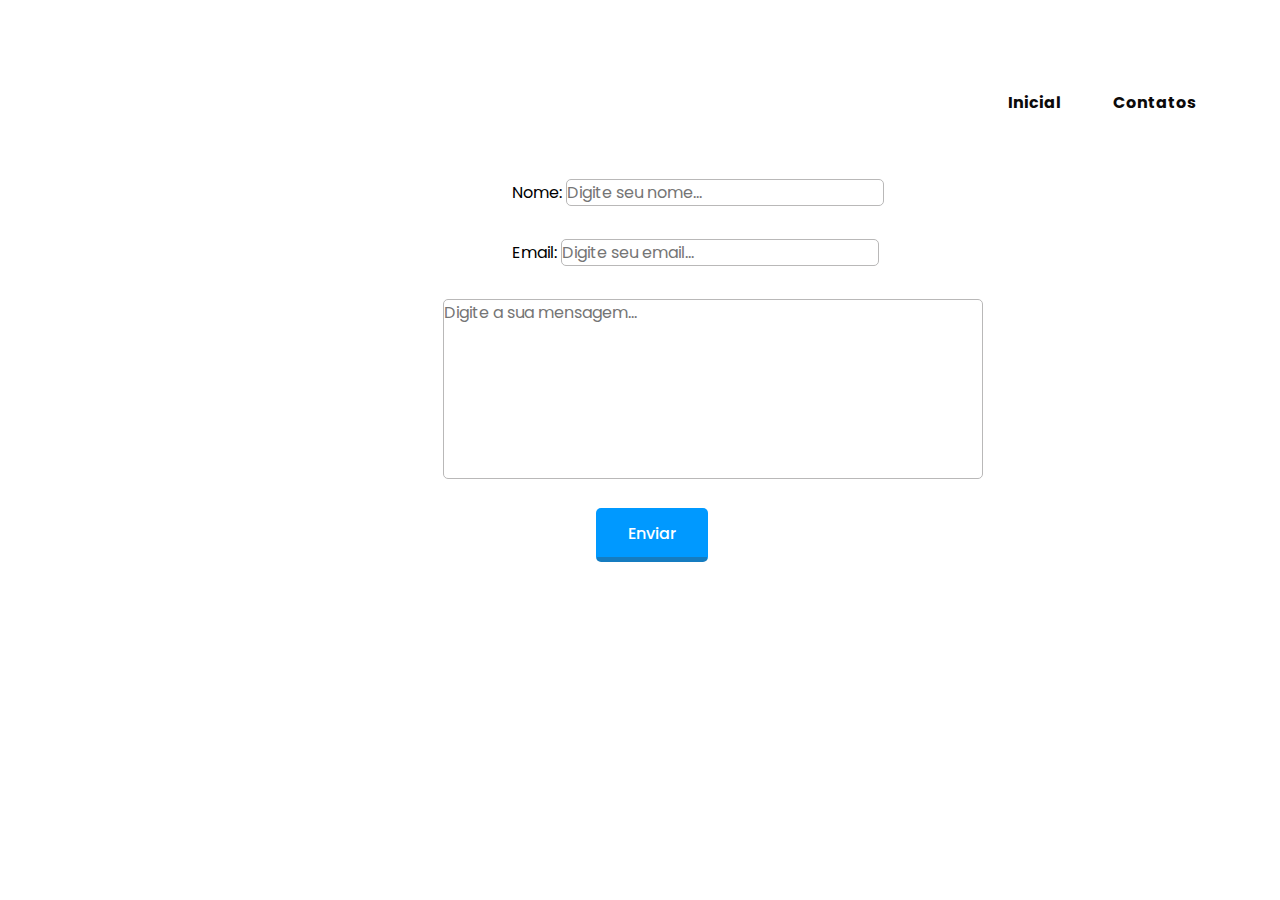
==== assets/src/contatos.html @ 2c334f58 "update css" ====
<!DOCTYPE html>
<html lang="pt-BR">

<head>
    <meta charset="UTF-8">
    <meta name="viewport" content="width=device-width, initial-scale=1.0">
    <link rel="stylesheet" type="text/css" href="../css/global.css">
    <link rel="shortcut icon" type="image/svg" href="../img/icon/icon-game.svg" >
    <link href="https://fonts.googleapis.com/css2?family=Poppins:wght@700&display=swap" rel="stylesheet">
    <title>Entre em contato conosco!</title>
</head>

<body>
    <div class="wrapper">
        <div class="container">
    <!--Header-->
    <header>

        <!--navbar-->
        <nav class="nav-links">
            <ul>
                <li><a class="nav-link" href="../../index.html">Inicial</a></li>
                
                <li><a class="nav-link" href="./contatos.html">Contatos</a></li>
            </ul>

        </nav>

    </header>
</div>
    <form>
        <!--Inicio Container-->
        <div class="container-contact">
            <div>
                <label for="Nome">Nome:</label>
                <input type="text" name="name" id="name" placeholder="Digite seu nome...">
            </div>
            <div>
                <label for="email">Email:</label>
                <input type="email" name="email" id="email" placeholder="Digite seu email...">
            </div>
            <div>
                <textarea name="mensagem" id="mensagem" cols="30" rows="10"
                    placeholder="Digite a sua mensagem..."></textarea>
            </div>
            <button type="submit">Enviar</button>

        </div>
        <!--Final Container-->
        <!--scripts-->
        <script src="../js/functions.js"></script>
    </form>
</div>


</body>

</html>
---- assets/css/global.css ----
@import url('https://fonts.googleapis.com/css2?family=Poppins:wght@300&display=swap');

* {
    margin: 0;
    padding: 0;
    box-sizing: border-box;
    text-decoration: none;
    font-family: 'Poppins', sans-serif;
    font-size: 16px;
    
}   

form{
    margin-top: -80px;
}
.container-contact{
    margin-top: 10%;
    margin-left: 40%;
    line-height: 60px;
}

input , textarea{
    outline: none;
    border: 1px solid rgb(185, 184, 184);
    border-radius: 5px;
}

textarea{
    width: 60vh;
    height: 20vh;
    resize: none;
    margin-top:1em;
    margin-left: -9%;
}

button{
    
    border: 1px solid transparent;
    border-bottom: 5px solid rgb(21, 124, 192);
    border-radius: 5px;
    outline: none;

    margin-left: 11%;

    background: rgb(0, 153, 255);
    color: #fff;

    font-weight: 500;
    width: 7em;
    height: 6vh;

    
    transition: all 0.2s ease;
}
button:hover{
    background: rgb(21, 124, 192);
}
nav {
    margin: 0% 0 0 75%;
    padding-top:7%;
}

nav ul li {
    display: inline; 
}

a{
    padding: 0 0 0 15%;
    color: #0c0a0a;
    font-weight: bolder;
}

a:hover {
    color: #e74c3c;
}
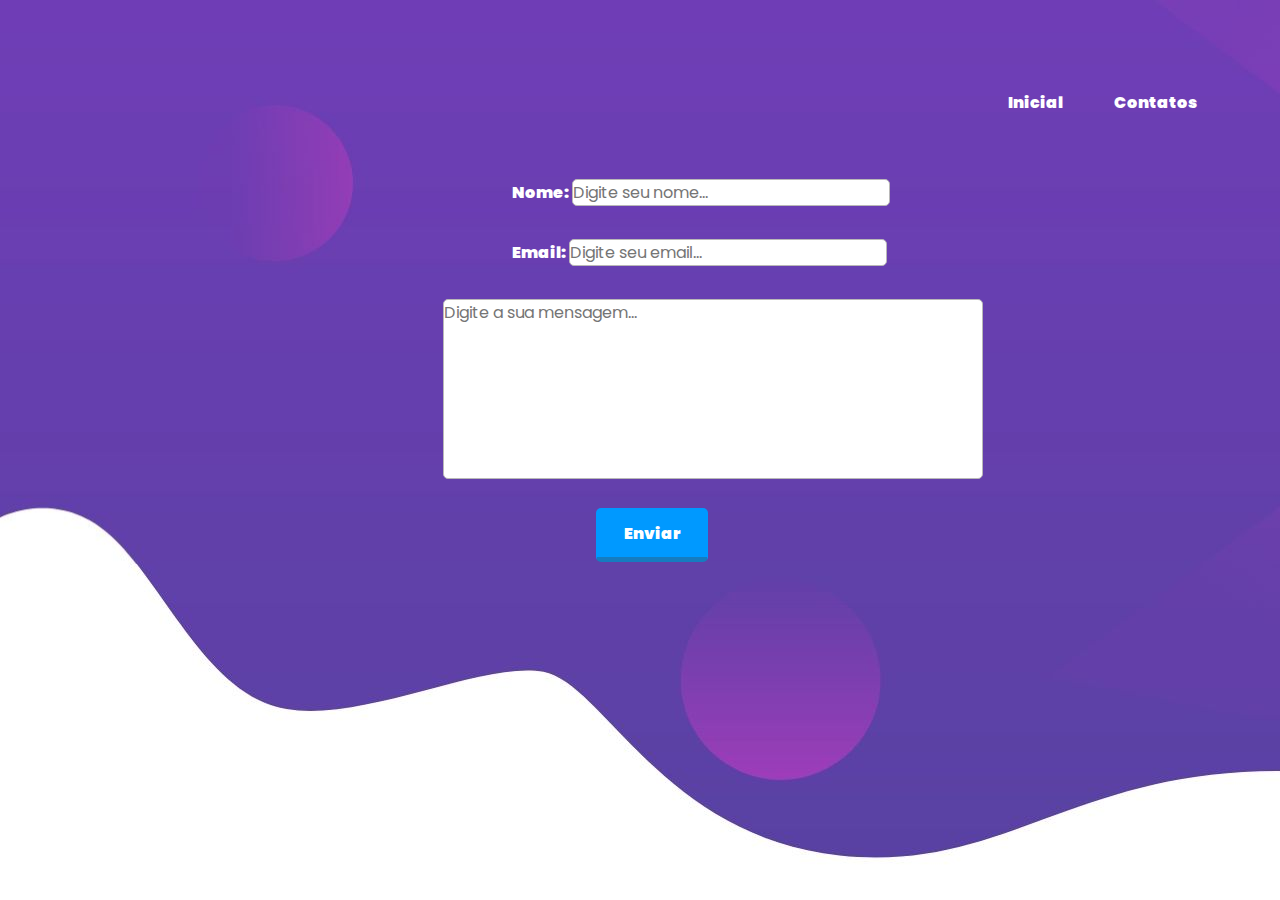
==== commit c9b4fd69: "inserting backgroud in contact and update css" ====
--- a/assets/src/contatos.html
+++ b/assets/src/contatos.html
@@ -8,6 +8,17 @@
     <link rel="shortcut icon" type="image/svg" href="../img/icon/icon-game.svg" >
     <link href="https://fonts.googleapis.com/css2?family=Poppins:wght@700&display=swap" rel="stylesheet">
     <title>Entre em contato conosco!</title>
+
+    <style>
+        html, body{
+            background: url('../img/backcontact.jpg');
+            
+        }
+        html, body, a, button{
+            color:white;
+            font-weight: bolder;
+        }
+    </style>
 </head>
 
 <body>
@@ -32,11 +43,11 @@
         <!--Inicio Container-->
         <div class="container-contact">
             <div>
-                <label for="Nome">Nome:</label>
+                <label for="Nome">Nome: </label>
                 <input type="text" name="name" id="name" placeholder="Digite seu nome...">
             </div>
             <div>
-                <label for="email">Email:</label>
+                <label for="email">Email: </label>
                 <input type="email" name="email" id="email" placeholder="Digite seu email...">
             </div>
             <div>
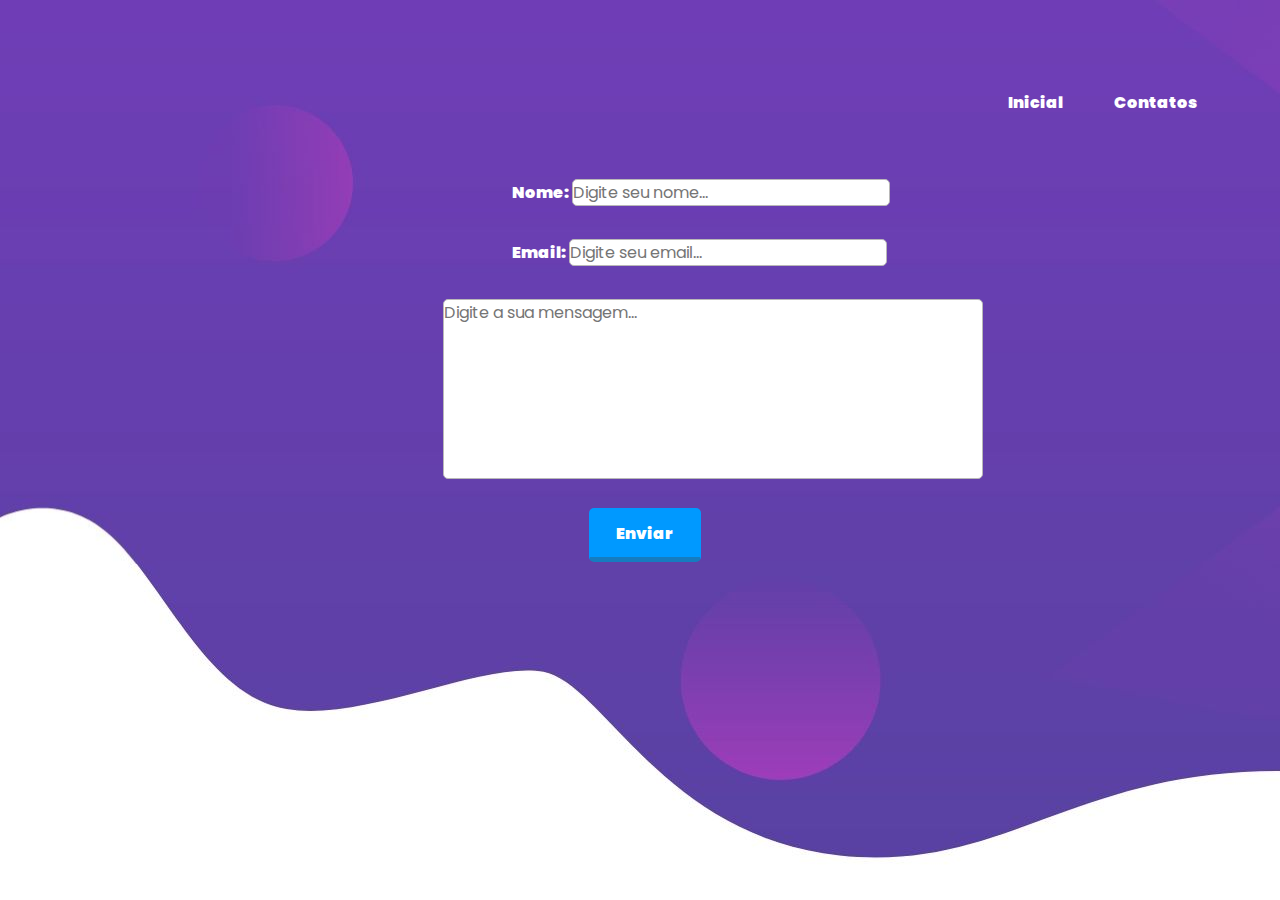
==== commit 31c9791d: "Atualizando css e logo do contato, textos e sideimage" ====
--- a/assets/src/contatos.html
+++ b/assets/src/contatos.html
@@ -5,7 +5,7 @@
     <meta charset="UTF-8">
     <meta name="viewport" content="width=device-width, initial-scale=1.0">
     <link rel="stylesheet" type="text/css" href="../css/global.css">
-    <link rel="shortcut icon" type="image/svg" href="../img/icon/icon-game.svg" >
+    <link rel="shortcut icon" type="image/svg" href="../img/icon/puzzle.svg" >
     <link href="https://fonts.googleapis.com/css2?family=Poppins:wght@700&display=swap" rel="stylesheet">
     <title>Entre em contato conosco!</title>
 
--- a/assets/css/global.css
+++ b/assets/css/global.css
@@ -25,7 +25,15 @@
     border: 1px solid rgb(185, 184, 184);
     border-radius: 5px;
 }
-
+input:focus{
+    border-color: rgb(247, 111, 0);
+    border: 1px solid rgb(247, 111, 0);
+}
+textarea:focus{
+    border-color: rgb(247, 111, 0);
+    border: 1px solid rgb(247, 111, 0);
+    
+}
 textarea{
     width: 60vh;
     height: 20vh;
@@ -41,7 +49,7 @@
     border-radius: 5px;
     outline: none;
 
-    margin-left: 11%;
+    margin-left: 10%;
 
     background: rgb(0, 153, 255);
     color: #fff;
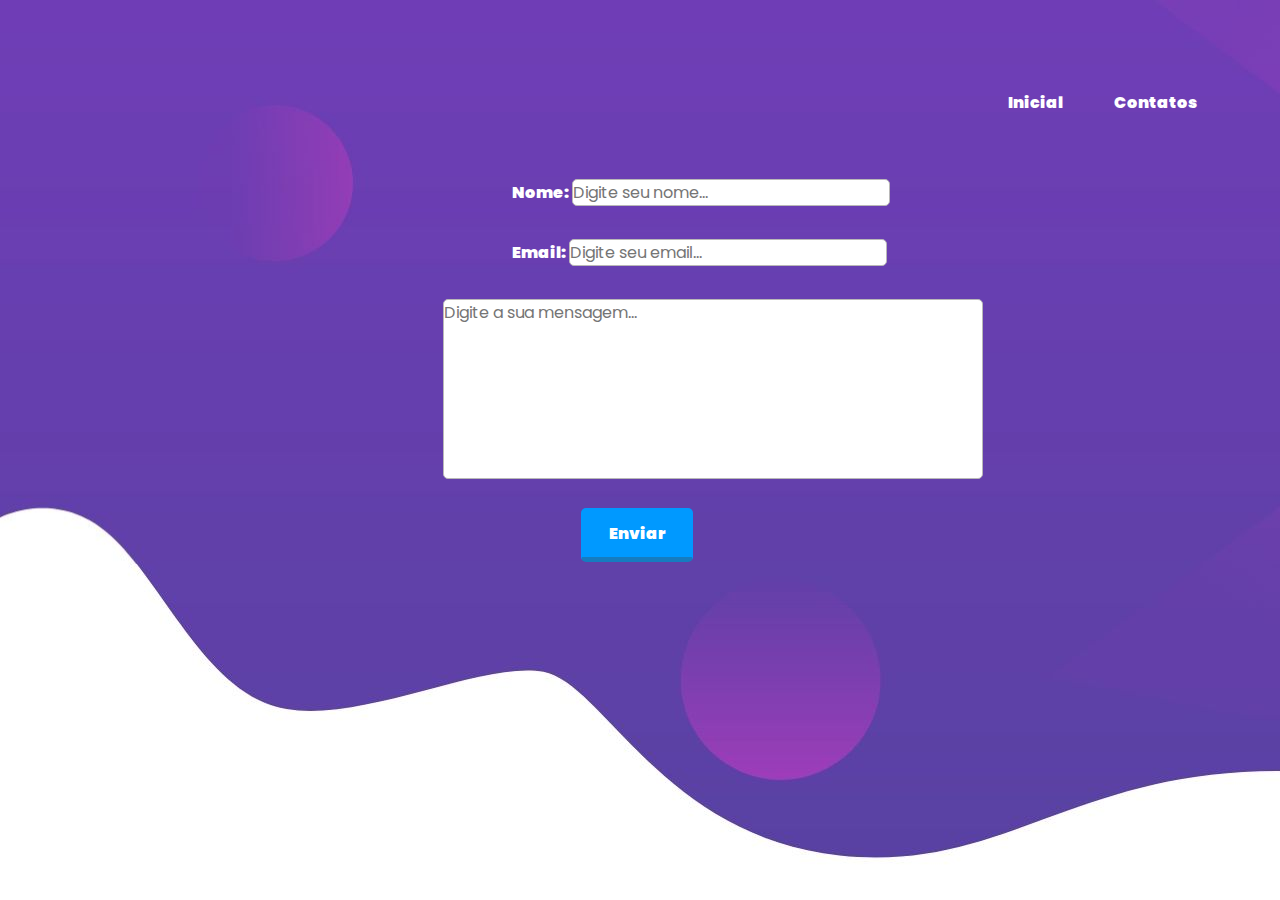
==== commit c6576575: "atualizando css" ====
--- a/assets/src/contatos.html
+++ b/assets/src/contatos.html
@@ -17,6 +17,7 @@
         html, body, a, button{
             color:white;
             font-weight: bolder;
+           
         }
     </style>
 </head>
@@ -48,11 +49,11 @@
             </div>
             <div>
                 <label for="email">Email: </label>
-                <input type="email" name="email" id="email" placeholder="Digite seu email...">
+                <input type="email" name="email" id="email" placeholder="Digite seu email..." required>
             </div>
             <div>
                 <textarea name="mensagem" id="mensagem" cols="30" rows="10"
-                    placeholder="Digite a sua mensagem..."></textarea>
+                    placeholder="Digite a sua mensagem..." required></textarea>
             </div>
             <button type="submit">Enviar</button>
 
--- a/assets/css/global.css
+++ b/assets/css/global.css
@@ -25,15 +25,12 @@
     border: 1px solid rgb(185, 184, 184);
     border-radius: 5px;
 }
-input:focus{
-    border-color: rgb(247, 111, 0);
-    border: 1px solid rgb(247, 111, 0);
+input:focus, textarea:focus{
+    border-color: rgb(0, 247, 111);
+    border: 2px solid rgb(0, 247, 111);
+    cursor: auto;
 }
-textarea:focus{
-    border-color: rgb(247, 111, 0);
-    border: 1px solid rgb(247, 111, 0);
-    
-}
+
 textarea{
     width: 60vh;
     height: 20vh;
@@ -49,7 +46,7 @@
     border-radius: 5px;
     outline: none;
 
-    margin-left: 10%;
+    margin-left: 9%;
 
     background: rgb(0, 153, 255);
     color: #fff;
@@ -75,7 +72,7 @@
 
 a{
     padding: 0 0 0 15%;
-    color: #0c0a0a;
+    
     font-weight: bolder;
 }
 
